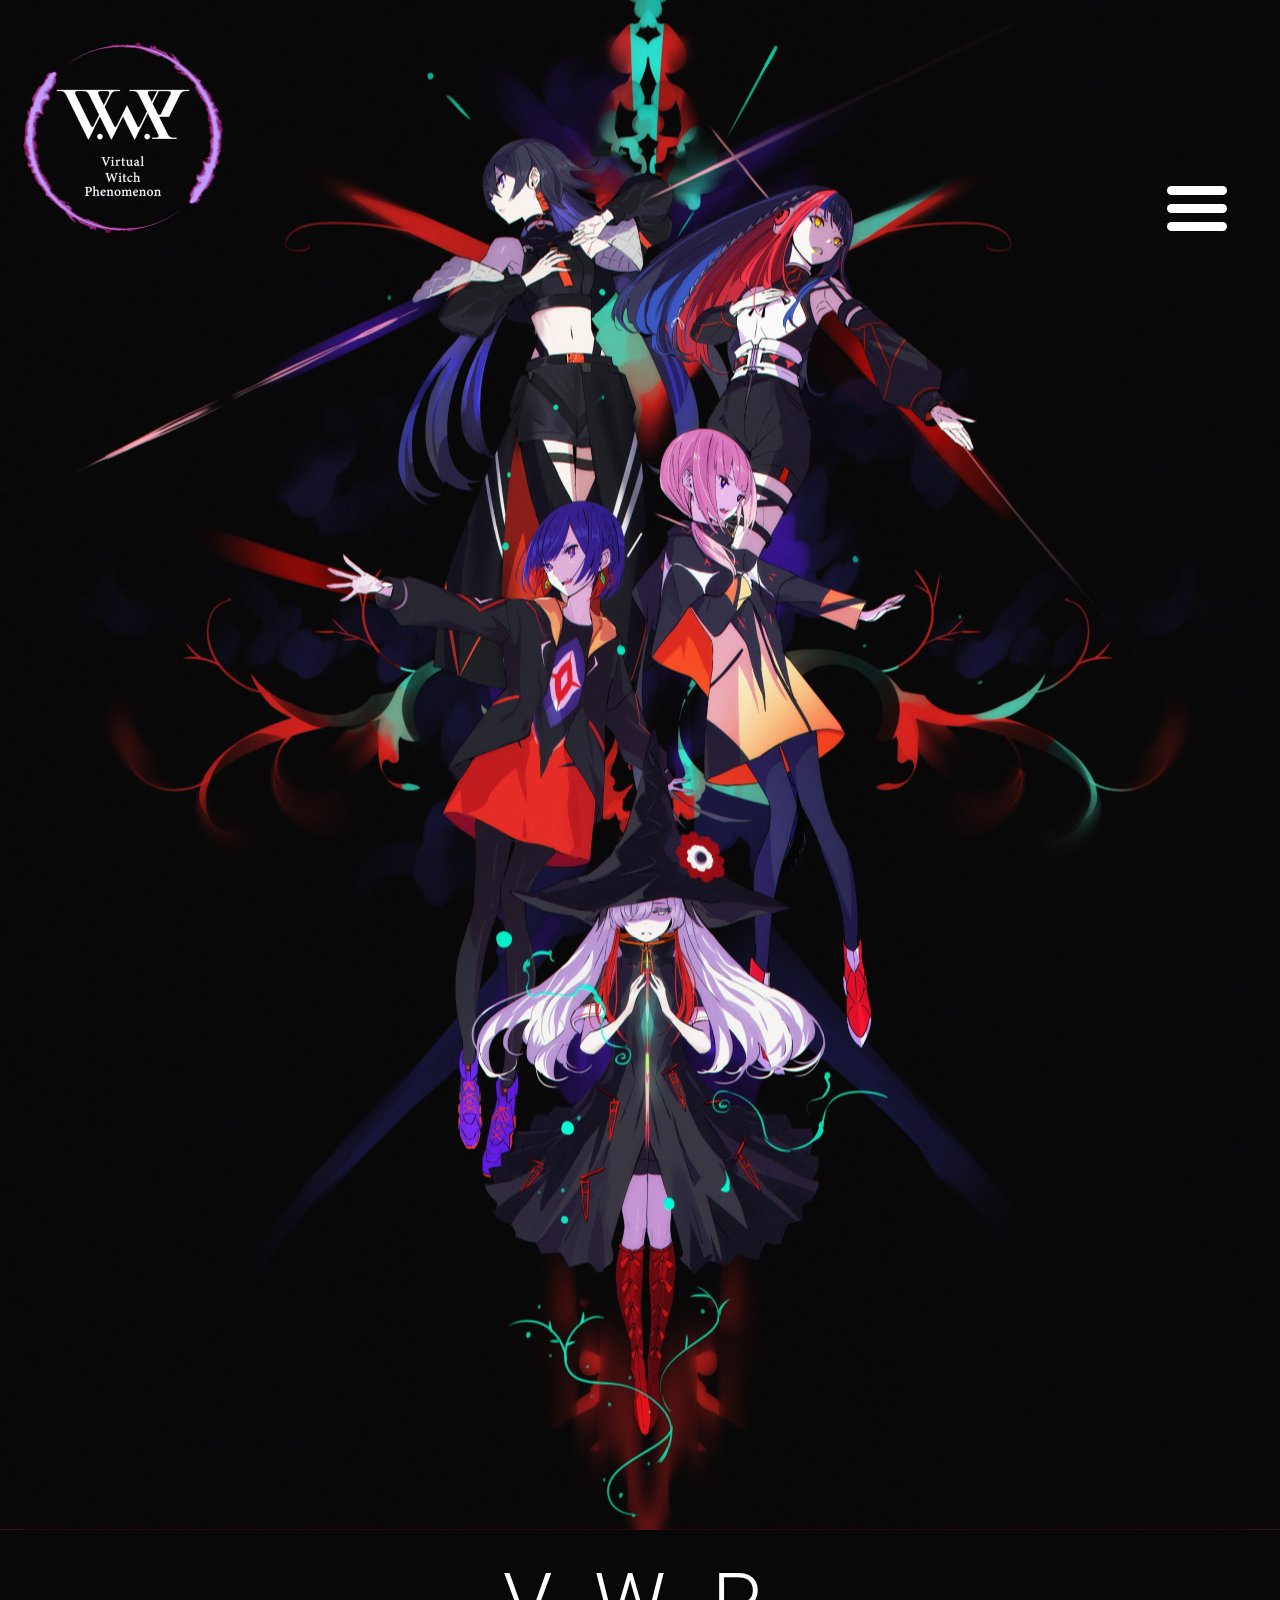
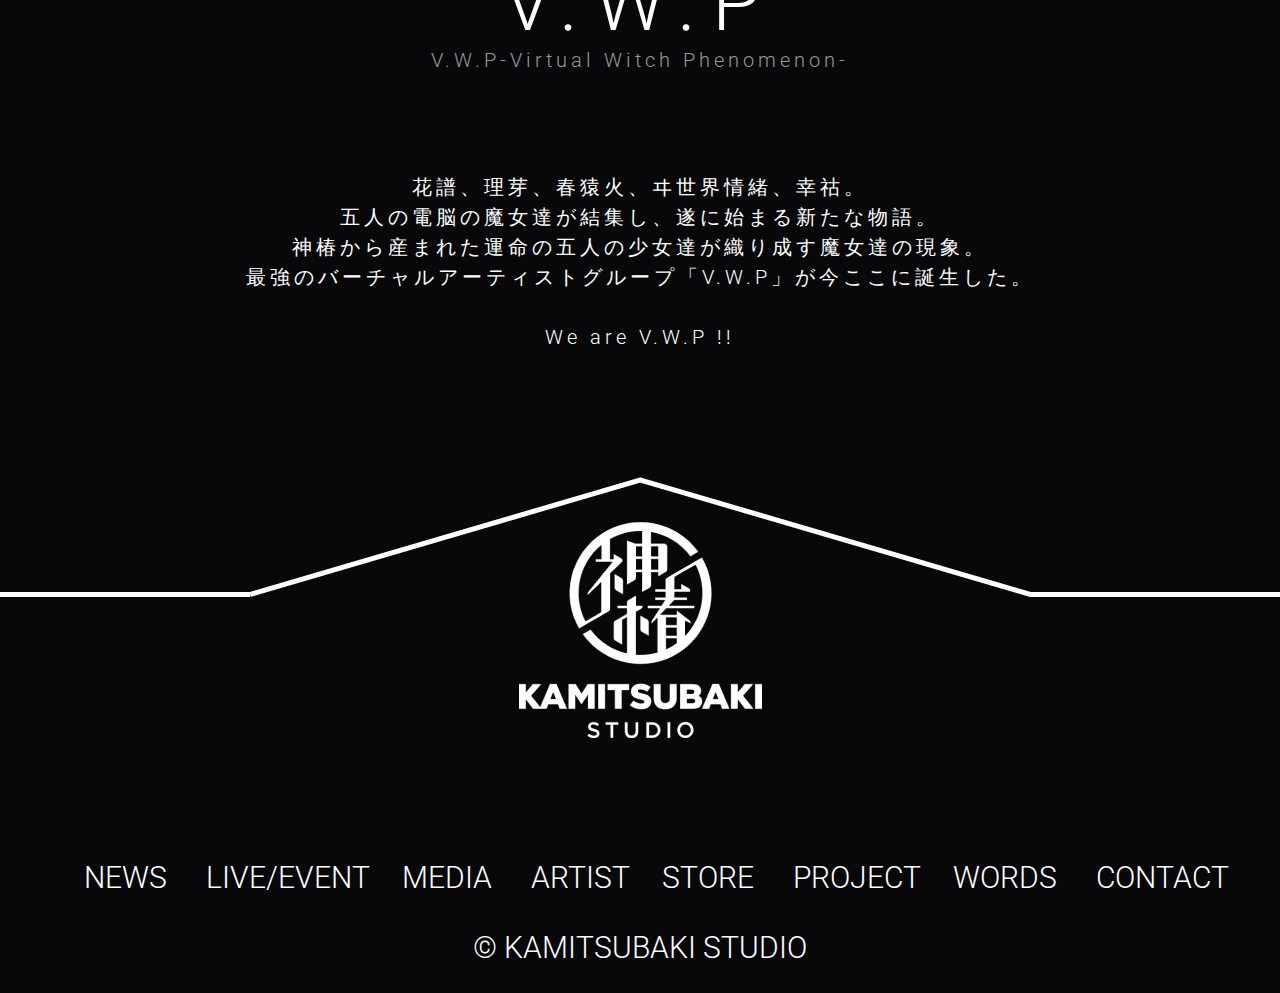
==== index.html @ 1615b2d8 "Add files via upload" ====
<!DOCTYPE html>
<html> 

    <head> 
        <meta charset="utf-8"> 
        <title>v.w.p.</title>
        <meta name="viewport" content="width=device-width, initial-scale=1">
        <link rel="stylesheet" href="https://necolas.github.io/normalize.css/">
        <!--<link rel="stylesheet" href="css\bootstrap.min.css">
        <script src="js\bootstrap.bundle.min.js"></script>-->
        <link rel="stylesheet" href="css/style.css">
        <script src="js/jquery.js"></script>
        <script src="js\script.js"></script>   
        <link rel="preconnect" href="https://fonts.googleapis.com">
        <link rel="preconnect" href="https://fonts.gstatic.com" crossorigin>
        <link href="https://fonts.googleapis.com/css2?family=Lato:wght@900&family=Montserrat:wght@400;500;600;700;800;900&family=Roboto:ital,wght@0,100;0,300;0,400;0,500;0,700;0,900;1,100;1,300;1,400;1,500;1,700;1,900&display=swap" rel="stylesheet">
    </head>
        <body class="content">
            <div class="main">
                <div class="top-nav">
                    <a class="toplogo"><img src="images\logo img.png" class="toplogoimg"></a>
                    <div class="nav-list-item burger">
                        <div id="nav-icon4">
                            <span></span>
                            <span></span>
                            <span></span>
                        </div>
                        <ul class="nav-sublist" >
                            <li class="nav-list-item">
                                <a href="artist.html" class="nav-list-item-link">ABOUT</a>
                            </li>
                            <li class="nav-list-item">
                                <a href="index.html" class="nav-list-item-link">NEWS</a>
                            </li>
                            <li class="nav-list-item">
                                <a href="#" class="nav-list-item-link">VIRTUAL ARTISTS</a>
                            </li>
                            <li class="nav-list-item">
                                <a href="music.html" class="nav-list-item-link">DISCOGRAPHY</a>
                            </li>
                            <li class="nav-list-item">
                                <a href="#" class="nav-list-item-link">CONTACT</a>
                            </li>
                        </ul>
                    </div>
                </div>
            </div>
        <h1 class="maintitle">V.W.P</h1>
        <div class="subtitle-div">
        <h2 class="subtitle subtitle1">V.W.P</h2>
        <h2 class="subtitle subtitle2">-Virtual Witch Phenomenon-</h2>
        </div>
        <p class="vwpintroduce">
            花譜、理芽、春猿火、ヰ世界情緒、幸祜。<br>
            五人の電脳の魔女達が結集し、遂に始まる新たな物語。<br>
            神椿から産まれた運命の五人の少女達が織り成す魔女達の現象。<br>
            最強のバーチャルアーティストグループ「V.W.P」が今ここに誕生した。<br>
            <br>
            We are V.W.P !!
        </p>
        <footer  class="footer">
            <a class="footerlogo"><img src="images\image 7.png"></a>
            <div class="footer-list-item">
                <div class="footer-list">
                    <a href="#" class="footer-list-item-link">NEWS</a>
                    <a href="#" class="footer-list-item-link">LIVE/EVENT</a>
                </div>
                <div class="footer-list">
                    <a href="#" class="footer-list-item-link">MEDIA</a>
                    <a href="#" class="footer-list-item-link">ARTIST</a>
                </div>
                <div class="footer-list">
                    <a href="#" class="footer-list-item-link">STORE</a>
                    <a href="#" class="footer-list-item-link">PROJECT</a>
                </div>
                <div class="footer-list">
                    <a href="#" class="footer-list-item-link">WORDS</a>
                    <a href="#" class="footer-list-item-link">CONTACT</a>
                </div>
            </div>
            <p class="footerp">
                © KAMITSUBAKI STUDIO
            </p>
        </footer>
        <audio loop>
            <source src="audio/01. 輪廻.flac" >
        </audio>
        
    </body>
</html>
---- css/style.css ----
html{
    box-sizing: border-box;
    
    padding: 0;
}
*,*:after,*:before {
    box-sizing:inherit;
}
a {
    text-decoration:none;
    color: white;
}
body{
    margin: 0 auto;
    background-color: #08080A;
}
.artistbody{
    max-width: 1280px;
    margin: 0 auto;
    background-color: #CAB0B0;;
    color: white;
}

.top-nav{
    display: flex;
}
.toplogo{
    margin: 42px auto auto 23px;
}
.nav-sublist{

    position: absolute;
    display: none;
}
.nav-sublist-click{
    height: 100vh;
    width: 1280px;
    background-color: black;
    display: block;
    display: flex;
    flex-direction: column;
    padding: 0;
    position: relative;
    margin: 0px auto;
    z-index:9999;
}
.nav-list-item{
    margin-top: 15px;
    font-size: 48px;
    list-style: none;
    color: white;    

}
.nav-list-item-link{
    display: block;
    color: white;
    text-decoration: none;
    padding: 0;
    width: auto;
    text-align:right;
}
.burger{   
    position: fixed;
    margin: 68px 0  0 0;
    display: flex;
    flex-direction: column;
    align-items: flex-end;
    right: 53px;
    top: 68px;

}
.burgerlogo{
    display: flex;
    height: 69px;
    width: 69px;
    flex-direction: column;
    align-items: center;
    border:3px solid white;
}
.bar1{
    margin-top: 16px;
    height: 3px;
    width: 45px;
    background-color: white;
}
.bar2{
    margin-top: 11px;
    height: 3px;
    width: 45px;
    background-color: white;
}
.bar3{
    margin-top: 11px;
    height: 3px;
    width: 45px;
    background-color: white;
}
.main{
    
    padding: 0;
    margin: 0;
    height: 1530px;
    background-color: #08080A;
    background-image: url("../images/main1 原檔.png");
    background-position: center ;
    background-repeat: no-repeat;
}
.content{
    position: relative;
    padding: 0 ;
    background-color: #08080A;
}
.maintitle{
    font-family: Roboto;
    font-style: normal;
    font-weight: 300;
    font-size: 80px;
    line-height: 94px;
    text-align: center;
    letter-spacing: 0.2em;
    color: #FFFFFF;
    margin: 26px auto 0 auto;
}
.subtitle{
    font-family: Roboto;
    font-style: normal;
    font-weight: 300;
    font-size: 20px;
    line-height: 20px;
    text-align: center;
    letter-spacing: 0.2em;
    margin: 11px auto 0 auto;
    color: #989898;
}
.vwpintroduce{
    font-family: Roboto;
    font-style: normal;
    font-weight: 300;
    font-size: 20px;
    line-height: 30px;
    text-align: center;
    letter-spacing: 0.2em;
    margin: 102px auto 0 auto;
    color: #FFFFFF;
}
.footer{
    align-items: center;
    display: flex;
    padding: 0;
    margin:120px auto 0 auto ;
    height: 521px;
    background-image: url("../images/main_L.png");
    background-position: center bottom;
    background-repeat: no-repeat;
    flex-direction: column;
}
.footer-list-item{
    display: flex;
    list-style: none;
    font-family: Roboto;
    font-style: normal;
    font-weight: 300;
    font-size: 30px;
    line-height: 35px;
    margin-top: 118px;
    color: #FFFFFF;
    flex-direction: row;
}
.footer-list-item-link{
    margin-left: 2rem;}

.footerlogo{
    margin: 50px auto 0;
}
.footerp{
    font-family: Roboto;
    font-style: normal;
    font-weight: 300;
    font-size: 30px;
    line-height: 35px;
    text-align: center;
    margin-top: 35px;
    color: #FFFFFF;
}
.subtitle1{
    margin: 0 0 0 auto ;
}
.subtitle2{
    margin: 0  auto 0 0  ;
}
.subtitle-div{
    display: flex;
    flex-direction: row;
}

.header {
    width: 69px;
  
    position: fixed;
    top: 0;
    left: 0;
  }
  
 
.header {
    width: 69px;
    
    position: fixed;
    top: 0;
    left: 0;
  }
  
  .header-content {
    width: 69px;
    height: 50px;
    background-color: #1d1f20;
    overflow: hidden;
  }
.header-title{
    max-width: 1280px;
    align-self: center;
    display: flex;
    flex-direction: column;
    justify-self: center;
    margin-left: auto;
    margin-right: auto;
    position: absolute;
    top: 74px;  
    
}
.header-title-h1{
    margin-bottom: 0;
    font-family: Roboto;
    font-style: normal;
    font-weight: bold;
    font-size: 80px;
    line-height: 94px;
    color: #000000;
    margin-top: 46px;
    text-shadow: 0px 4px 4px rgba(0, 0, 0, 0.25);
}
.artistheader{
    display: flex;
    flex-direction: column;
 
    width: 1280px;
    margin-left: auto;
    margin-right: auto;
}
.artistheader-burger{
    margin-left: 65px;
}
.header-title-line{
    background-color: black;
    margin-top: 3px;
    width: 615px;
    height: 0px;
    border: 5px solid #000000;
}
.header-selection-div{
    margin-left: 65px;
    margin-right: auto;
    margin-top: 296px;
    display: flex;
    flex-direction: row;
}
.header-selection{
    width: 193px;
    height: 70px;
    background: #010101;
    box-sizing: border-box;
}
.header-selection-a {
    font-family: Roboto;
    font-style: normal;
    font-weight: bold;
    font-size: 45px;
    line-height: 53px;
    text-align: center;
    display: flex;
    color: #FFFFFF;
    align-items: center;
    
    justify-content: center;
    margin-top: 7px;
}
.header-selection-kaf{
    margin-right: 36px;
}
.header-selection-rim{
    margin-right: 36px;
    margin-left: 0;
}
.header-selection-koko{
    margin-right: 36px;
    margin-left: 0;
}
.header-selection-harusaruhi{
    margin-right: 36px;
    margin-left: 0;
}
.header-selection-div-3{
    display: flex;
    flex-direction: row;
}
.header-selection-div-2{
    display: flex;
    flex-direction: row;
}
.header-selection-isekaijoucho{
    width: 243px;
    height: 70px;
}
.artistcontent{
    margin: 0 auto;
    margin-top: 146px;
    margin-bottom: 0;
    align-items: center;
    max-width: 1280px;
    font-family: Roboto;
    font-style: normal;
    font-weight: bold;
    font-size: 15px;
    line-height: 20px;
    text-align: center;
    letter-spacing: 0.2em;
    color: #000000;
    max-width: 1142px;
    }
.artistname-1{
    margin-right: auto;
    margin-left: auto;
    margin-top: 162px;
    margin-bottom: 0;
    font-family: Roboto;
    font-style: normal;
    font-weight: bold;
    font-size: 40px;
    text-align: center;
    letter-spacing: 0.2em;
    color: #FFFFFF;
    width: 400px;
    height: 55px;
    background: #C4C4C4;
}
.artistname-1-h2{
    width: 350px;
    height: 20px;   
    margin-left: 25px;
    font-family: Roboto;
    font-style: normal;
    font-weight: bold;
    font-size: 40px;
    text-align: center;
    letter-spacing: 0.2em;
}
.artistname{
    margin-top: 44px;
    margin-bottom: 0;
    font-family: Roboto;
    font-style: normal;
    font-weight: bold;
    font-size: 80px;
    line-height: 94px;
    /* identical to box height */

    text-align: center;
    letter-spacing: 0.2em;

    color: #000000;
}
.artistname-en{
    margin-top: 0px;
    margin-bottom: 0;
    font-family: Roboto;
    font-style: normal;
    font-weight: bold;
    font-size: 40px;
    line-height: 20px;
    /* identical to box height, or 50% */

    text-align: center;
    letter-spacing: 0.2em;

    color: #989898;
}
.artistvision{
    margin-right: auto;
    margin-left: auto;
    margin-top: 162px;
    margin-bottom: 0;
    width: 1280px;
    height: 600px;
    background-image: url("../images/ARTIST kaf IMG.png");
}
.artiscontainer{
    margin: 0 auto;
}
.icon{
    margin: 0 auto;
    display: flex;
    flex-direction: row;
    justify-content: space-between;
    max-width: 544px;
    margin-top: 268px;
}
.yticon{
    width: 70px;
    height: 70px;
}
.yticon:hover{
    color: white;
    background-color: red;
    border-radius:10%;
}
.twittericon{
    width: 70px;
    height: 70px;
}
.twittericon:hover{
    color: white;
    background-color: skyblue;
    border-radius:10%;
}
.igicon{
    width: 70px;
    height: 70px;
}
.igicon:hover{
    color: white;
    background-color: palevioletred;
    border-radius:10%;
}
.music-img-a-div{
    margin: 0 auto;
    display: flex;
    flex-direction: row;
    flex-wrap: nowrap;
    margin: 0 auto;
    display: flex;
    flex-direction: row;
    justify-content: center;
    margin-top: 281px;
    max-width: 1280px;

}
.artist-bot{
    margin: 0 auto;
}
.music-img-a{
    margin: 0;
    width: 180px;
    height: 180px;
}
.music-img{
    margin: 0;
    width: 180px;
    height: 180px;
    transform: scale(1);
    transition: transform 1s ease 0s;
    z-index: 0;
}
.music-img:hover {
    transform: scale(1.2);
}
.musiccontainer{
    width: 1064px;
    margin: 223px auto 0;
}
.musiccontainer-div1{
    
    display: flex;
    flex-direction: row;
    justify-content: space-between;
    
}
.musiccontainer-div2{
    display: flex;
    flex-direction: row;
    justify-content: space-between;

    margin-top: 66px;
}
.musiccontainer-div3{
    display: flex;
    flex-direction: row;
    justify-content: space-between;

    margin-top: 181px;
}
.musiccontainer-div-img{
    width: 500px;
    height: 500px;
}
.musiccontainer-div1-h3{
    margin-top: 21px;
    font-family: Roboto;
    font-style: normal;
    font-weight: bold;
    font-size: 25px;
    line-height: 29px;
    width: 500px;
    color: #000000;
}
.musiccontainer-div1-p{
    margin-top: 21px;
    font-family: Roboto;
    font-style: normal;
    font-weight: 300;
    font-size: 20px;
    line-height: 116.69%;
    color: #000000;
    width: 500px;
}
.musiccontainer-div-right{
    width: 500px;
}
.musiccontainer-div-light{
    width: 500px;
}
.kaf-img{
    position: absolute;
    width: 160px;

    left: 69px;
    top: 2500px;
    z-index: -1;
}
.kaf-img-div{
    margin: 0;
    padding: 0;
}

.header-selection{
    transition:  0.5s ease-in;
}


.header-selection{
    position: relative;
    z-index:0;
}
.header-selection:before{
    background-color: #FFFFFF;
    content:"";
    position:absolute;
    top:0;
    left:50%;
    right:50%;
    bottom:0;
    transition: 0.5s all ease;
    box-sizing: border-box;
    
}
.header-selection:hover:before{
    border: 2px solid #000000;
    transition: 0.5s all ease;
    left:0%;
    right:0%;
    z-index:-1;
}
.header-selection-a:hover{
    color: black;
}
.header-selection-active{
    background-color: #FFFFFF;
    box-sizing: border-box;
    color: black;
    border: 2px solid #000000;
}
.header-selection-a-active {
    color: black;
}

.toTop-arrow {
	width: 2.5rem;
	height: 2.5rem;
	padding: 0;
	margin: 0;
	border: 0;
	border-radius: 50%;
	opacity: 0.6;
	background: #000;
	cursor: pointer;
	position:fixed;
	right: 1rem;
	bottom: 1rem;
	display: none;
    writing-mode: vertical-rl;
    color: white;

}
.toTop-arrow::before, .toTop-arrow::after {
	width: 18px;
	height: 5px;
	border-radius: 3px;
	background: rgb(255, 254, 252);
	position: absolute;
	content: "";
    writing-mode: vertical-rl;
}
.toTop-arrow::before {
	transform: rotate(-45deg) translate(0, -50%);
	left: 0.5rem;
}
.toTop-arrow::after {
	transform: rotate(45deg) translate(0, -50%);
	right: 0.5rem;
}
.toTop-arrow:focus {outline: none;}


#nav-icon4 {
    width: 60px;
    height: 45px;
    position: relative;
    margin: 50px 0;
    -webkit-transform: rotate(0deg);
    -moz-transform: rotate(0deg);
    -o-transform: rotate(0deg);
    transform: rotate(0deg);
    -webkit-transition: .5s ease-in-out;
    -moz-transition: .5s ease-in-out;
    -o-transition: .5s ease-in-out;
    transition: .5s ease-in-out;
    cursor: pointer;
  }
  
  #nav-icon1 span, #nav-icon3 span, #nav-icon4 span {
    display: block;
    position: absolute;
    height: 9px;
    width: 100%;
    background: #ffffff;
    border-radius: 9px;
    opacity: 1;
    left: 0;
    -webkit-transform: rotate(0deg);
    -moz-transform: rotate(0deg);
    -o-transform: rotate(0deg);
    transform: rotate(0deg);
    -webkit-transition: .25s ease-in-out;
    -moz-transition: .25s ease-in-out;
    -o-transition: .25s ease-in-out;
    transition: .25s ease-in-out;
  }
  #nav-icon4 span:nth-child(1) {
    top: 0px;
    -webkit-transform-origin: left center;
    -moz-transform-origin: left center;
    -o-transform-origin: left center;
    transform-origin: left center;
  }
  
  #nav-icon4 span:nth-child(2) {
    top: 18px;
    -webkit-transform-origin: left center;
    -moz-transform-origin: left center;
    -o-transform-origin: left center;
    transform-origin: left center;
  }
  
  #nav-icon4 span:nth-child(3) {
    top: 36px;
    -webkit-transform-origin: left center;
    -moz-transform-origin: left center;
    -o-transform-origin: left center;
    transform-origin: left center;
  }
  
  #nav-icon4.open span:nth-child(1) {
    -webkit-transform: rotate(45deg);
    -moz-transform: rotate(45deg);
    -o-transform: rotate(45deg);
    transform: rotate(45deg);
    top: -3px;
    left: 8px;
  }
  
  #nav-icon4.open span:nth-child(2) {
    width: 0%;
    opacity: 0;
  }
  
  #nav-icon4.open span:nth-child(3) {
    -webkit-transform: rotate(-45deg);
    -moz-transform: rotate(-45deg);
    -o-transform: rotate(-45deg);
    transform: rotate(-45deg);
    top: 39px;
    left: 8px;
  }

@media (max-width:768px){
    .main{
        height: 1341px;
        background-color: #08080A;
        background-image: url("../images/main1 原檔 768.png");
        background-position: center ;
        background-repeat: no-repeat;
    }
    .burger{   
        margin: 68px  0 auto 0;
    }
    .burger {
        right: 95px;
        top: 68px;
    }
    .footer{
        margin:37px auto 0 auto ;
        height: 611px;
        background-image: url("../images/main_M.png");
    }
    .footer-list-item{
        margin-top: 55px;
        display: flex;
        font-size: 20px;
        flex-direction: column;
    }
    .footerp{
        font-size: 20px;
    }
    .footer-list{
        margin: 0 auto;
    }
    .subtitle-div{
        flex-direction: column;
    }
    .subtitle1{
        margin: 0  auto;
    }
    .subtitle2{
        margin: 0  auto;
    }
    .artistheader{
        max-width: 768px;
    }
    .artistheader-burger{
        margin-left: 65px;
    }
    .header-selection-kaf{
        margin-right: 31px;
    }
    .header-title{
        width: 768px;
    
    }
    .header-selection-rim{
        margin-right: 31px;
        margin-left: 0;
    }
    .header-selection-koko{
        margin-left: 0;
    }
    .header-selection-harusaruhi{
        margin-right: 31px;
        margin-left: 0;
    }
    .header-title-h1{
        font-size: 60px;
        margin-top: 46px;
    }
    .header-title-line{
        width: 615px;
    }
    .header-selection-div{
        
        flex-direction: column;
    }
    .header-selection-div-2{
        margin-top: 45px;
    }
    .artistvision{
        margin-top: 86px;
        width: 768px;
        height: 307px;
        background-image: url("../images/ARTIST\ kaf\ IMG\ 768.png");
    }
    .artistname-1{
        margin-top: 56px;
    }
    .artistcontent{
        margin-top: 57px;
        max-width: 708px;
        }
    .icon{
        max-width: 544px;
    }
    .music-img-a-3{
        display: none;
    }
    .musiccontainer-div1{
        margin: 0 auto;
        width: 500px;
        justify-content: center;
        flex-direction: column;  
        margin-top: 0;  
    }
    .musiccontainer-div2{
        margin: 0 auto;
        width: 500px;
        justify-content: center;
        flex-direction: column;
        margin-top: 0;  
    }
    .musiccontainer-div3{
        margin: 0 auto;
        width: 500px;
        justify-content: center;
        flex-direction: column;
        margin-top: 0;  
    }
    .musiccontainer{
        width: 500px;
        margin: 66px auto 0;
    }
    .kaf-img{
        position: absolute;
        width: 207px;
        height: 480px;
        left: 69px;
        top: 2400px;
        z-index: -1;
    }
    #nav-icon4 {
        margin: 20px 0;
      }
}
@media (max-width:320px){
    .toplogo{
        margin: 24px auto auto 11px;
        
    }
    .main{
        height: 924px;
        background-color: #08080A;
        background-image: url("../images/main1 原檔 320.png");
        background-position: center ;
        background-repeat: no-repeat;
    }
  
    .burgerlogo{
        height: 47px;
       width: 47px;
   }
 
   .toplogoimg{
    width: 100px;
    height: 96px;
   }
    .footer{
        margin:37px auto 0 auto ;
        height: 500px;
        background-image: url("../images/main_M.png");
        background-position: top ;
    }
    .footer-list-item{
        margin-top: 55px;
        display: flex;
        font-size: 12px;
        flex-direction: column;
    }
    .footerp{
        margin-top: 0;
        font-size: 12px;
    }
    .footer-list{
        margin: 0 auto;
    }
    .subtitle-div{
        flex-direction: column;
        font-size: 18px;
    }
    .subtitle1{
        margin: 0  auto;
    }
    .subtitle2{
        margin: 0  auto;
    }
    .vwpintroduce{
        font-size: 18px;
    }
    .bar1{
        margin-top: 11px;
        height: 2px;
        width: 31px;
        background-color: white;
    }
    .bar2{
        margin-top: 7px;
        height: 2px;
        width: 31px;
        background-color: white;
    }
    .bar3{
        margin-top: 7px;
        height: 2px;
        width: 31px;
        background-color: white;
    }
    .nav-list-item{
        margin-top: 15px;
        font-size: 32px;
        list-style: none;
        color: white;    
    
    }
    .burger{   
        margin-top: 38px;
        margin-right: 0;
        margin-bottom: 0;
    }
    .burgerlogo{   
        margin-bottom: 0;
    }
    .artistvision{
        margin-top: 36px;
        width: 320px;
        height: 307px;
        background-image: url("../images/ARTIST kaf IMG 320.png");
    }
    .header-selection-div{
        margin-left: 11px;
        margin-right: auto;
        margin-top: 166px;
        display: flex;
        flex-direction: column;
    }
    .header-selection{
        width: 193px;
        height: 70px;
        background: #010101;
        border: 2px solid #000000;
        box-sizing: border-box;
    }
    .header-selection-a {
        display: flex;
        font-family: Roboto;
        font-style: normal;
        font-weight: bold;
        font-size: 30px;
        line-height: 35px;
        text-align: center; 
        color: #FFFFFF;      
        justify-content: center;
        margin-top: 7px;
    }
    .header-selection-kaf{
        width: 83px;
        height: 53px;
        margin-right: 23px;
    }
    .header-selection-rim{
        width: 83px;
        height: 53px;
        margin-right: 23px;
        margin-left: 0;
    }
    .header-selection-koko{
        width: 83px;
        height: 53px;
        margin-left: 0;
    }
    .header-selection-harusaruhi{
        width: 111px;
        height: 53px;
        margin-right: 8px;
        margin-left: 0;
    }
    .header-selection-div-3{
        display: flex;
        flex-direction: row;
    }
    .header-selection-div-2{
        display: flex;
        flex-direction: row;
        margin-top: 8px;
    }
    .header-selection-isekaijoucho{
        width: 177px;
        height: 53px;
    }
    .artistheader{
        max-width: 320px;
    }
    .artistheader-burger{
        margin-left: 11px;
    }
    .header-title{
        width: 320px;
        top: 62px;
    }
    .header-title-h1{
        font-family: Roboto;
        font-style: normal;
        font-weight: bold;
        font-size: 30px;
        line-height: 35px;
    }
    .header-title-line{
        width: 232px;
    }
    .artistname-1{
        padding: 0 auto;
        font-size: 20px;
        text-align: center;
        letter-spacing: 0.2em;
        color: #FFFFFF;
        width: 225px;
        height: 38px;
        margin-top: 22px;
    }
    .artistname-1-h2{
        width: 225px;
        height: 20px;   
        text-align: center;
        letter-spacing: 0.2em;
        font-size: 20px;
        margin: 0;

    }
    .artistname{
        margin-top: 34px;
        margin-bottom: 0;
        font-size: 40px;
        line-height: 47px;
        letter-spacing: 0.2em;
    }
    .artistname-en{
        margin-top: 24px;
        font-size: 20px;
    }
    .artistcontent{
        margin-top: 39px;
        margin-bottom: 0;
        max-width: 300px;
        }
    .yticon{
        width: 35px;
        height: 35px;
    }
    .yticon-img{
        width: 35px;
        height: 35px;
    }
  
    .twittericon{
        width: 35px;
        height: 35px;
    }
    .twittericon-img{
        width: 35px;
        height: 35px;
    }
    .igicon{
        width: 35px;
        height: 35px;
    }    
    .igicon-img{
        width: 35px;
        height: 35px;
    }
    .icon{
        max-width: 175px;
        margin-top: 100px;
    }
    .burger {
        right: 36px;
        top: 68px;
    }
    .music-img-a{
        margin: 0;
        width: 90px;
        height: 90px;
    }
    .music-img{
        margin: 0;
        width: 90px;
        height: 90px;
    }
    .musiccontainer{
        width: 300px;
        margin: 140px auto 0;
    }
    .musiccontainer-div1{
        width: 300px;
    }
    .musiccontainer-div2{
        width: 300px;
    }
    .musiccontainer-div3{
        width: 300px;
    }
    .musiccontainer-div-img{
        width: 300px;
        height: 300px;
    }
    .musiccontainer-div1-p{
        display: none;
    }
    .musiccontainer-div-left{
        width: 300px;
    }
    .musiccontainer-div-right{
        width: 300px;
    }
    .musiccontainer-div1-h3{
        width: 300px;
    }
    .kaf-img{
        display: none;
    }
    #nav-icon4 {
        margin: 0 0;
      }
}
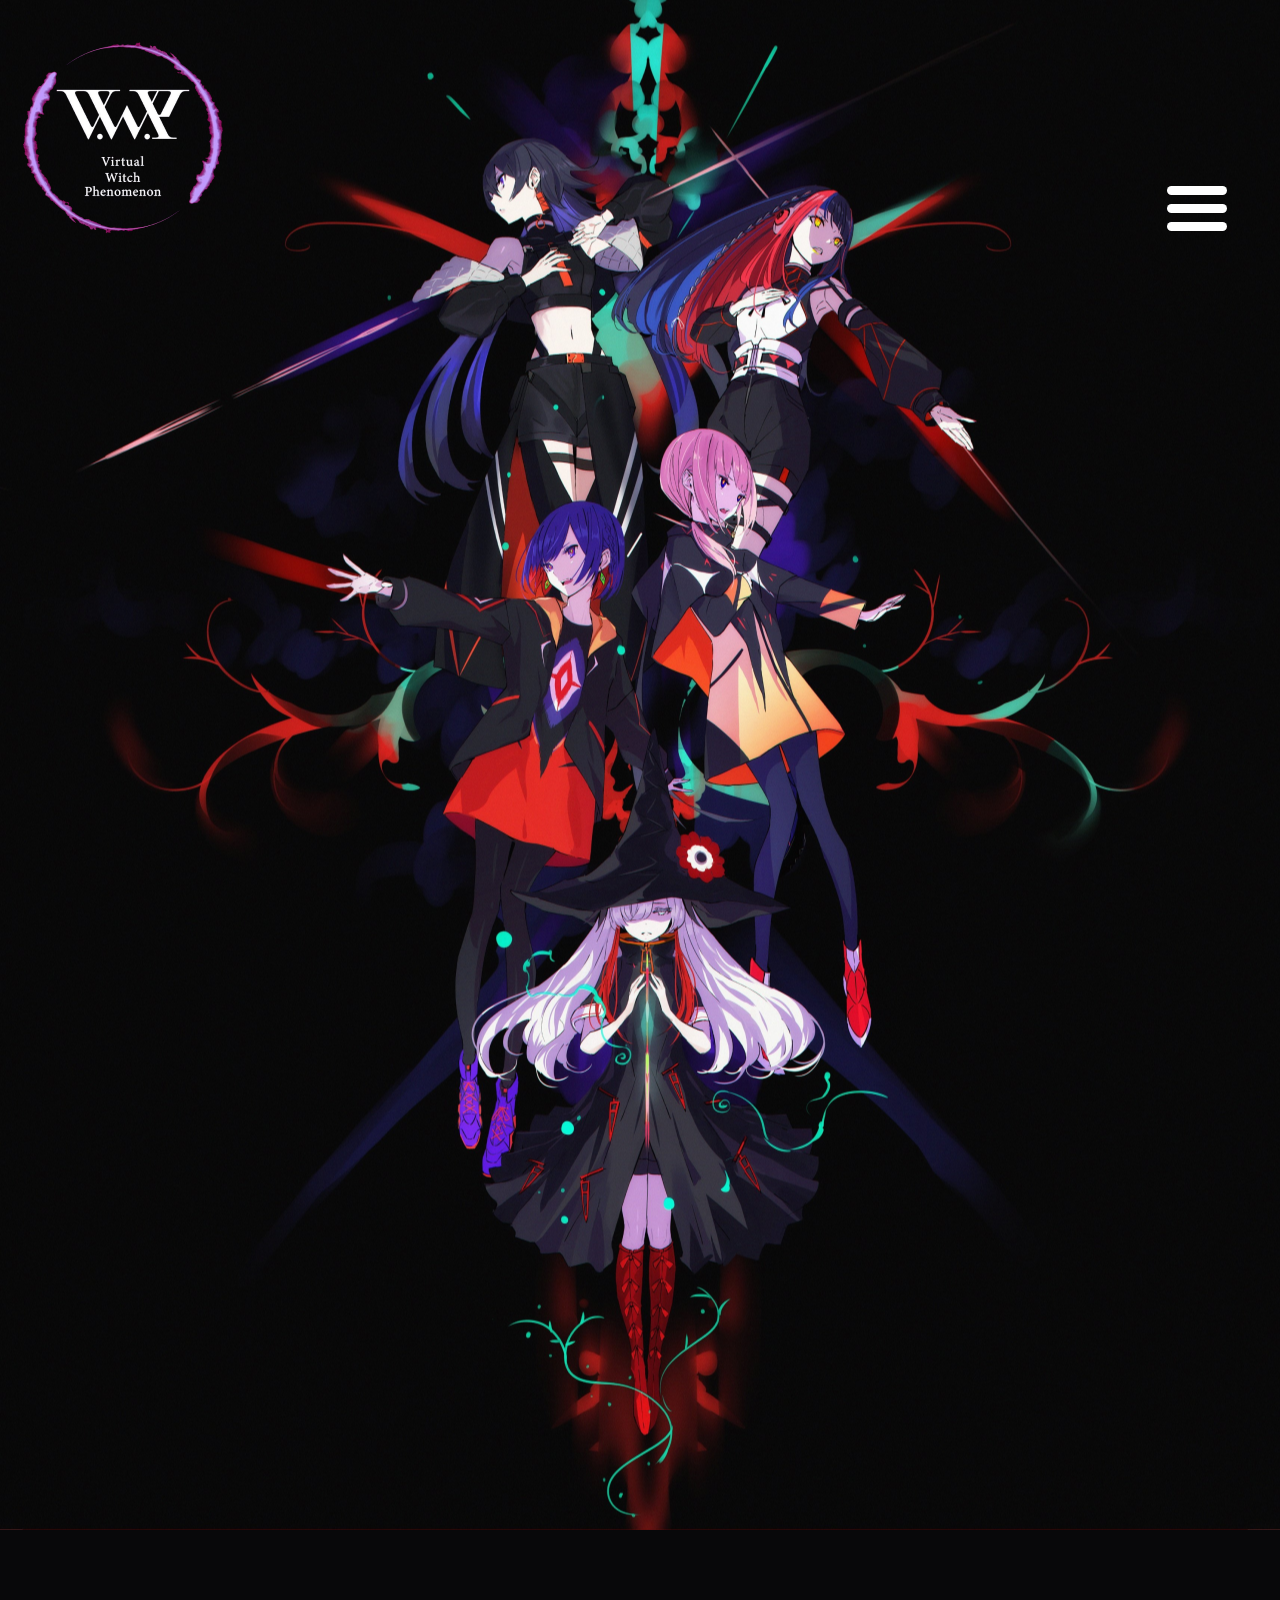
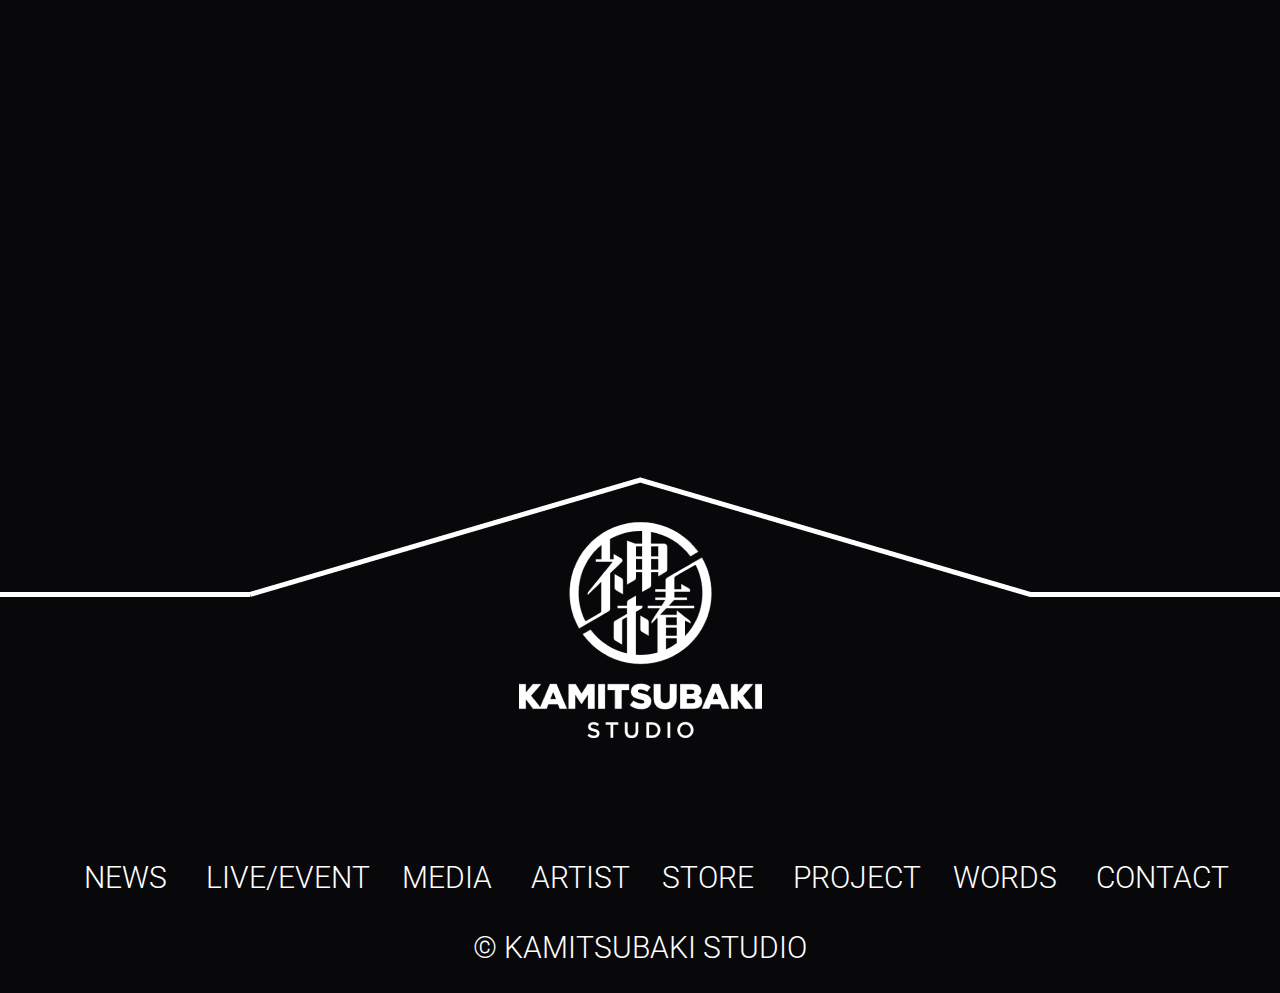
==== commit 21b25f6f: "Update index.html" ====
--- a/index.html
+++ b/index.html
@@ -10,47 +10,49 @@
         <script src="js\bootstrap.bundle.min.js"></script>-->
         <link rel="stylesheet" href="css/style.css">
         <script src="js/jquery.js"></script>
-        <script src="js\script.js"></script>   
+        <script src="js/script.js"></script>   
         <link rel="preconnect" href="https://fonts.googleapis.com">
         <link rel="preconnect" href="https://fonts.gstatic.com" crossorigin>
         <link href="https://fonts.googleapis.com/css2?family=Lato:wght@900&family=Montserrat:wght@400;500;600;700;800;900&family=Roboto:ital,wght@0,100;0,300;0,400;0,500;0,700;0,900;1,100;1,300;1,400;1,500;1,700;1,900&display=swap" rel="stylesheet">
+        <link rel="stylesheet" href="https://unpkg.com/aos@next/dist/aos.css" />
+        <script src="https://unpkg.com/aos@next/dist/aos.js"></script>
     </head>
         <body class="content">
             <div class="main">
                 <div class="top-nav">
                     <a class="toplogo"><img src="images\logo img.png" class="toplogoimg"></a>
-                    <div class="nav-list-item burger">
-                        <div id="nav-icon4">
-                            <span></span>
-                            <span></span>
-                            <span></span>
-                        </div>
-                        <ul class="nav-sublist" >
-                            <li class="nav-list-item">
-                                <a href="artist.html" class="nav-list-item-link">ABOUT</a>
-                            </li>
-                            <li class="nav-list-item">
-                                <a href="index.html" class="nav-list-item-link">NEWS</a>
-                            </li>
-                            <li class="nav-list-item">
-                                <a href="#" class="nav-list-item-link">VIRTUAL ARTISTS</a>
-                            </li>
-                            <li class="nav-list-item">
-                                <a href="music.html" class="nav-list-item-link">DISCOGRAPHY</a>
-                            </li>
-                            <li class="nav-list-item">
-                                <a href="#" class="nav-list-item-link">CONTACT</a>
-                            </li>
-                        </ul>
-                    </div>
+                    
                 </div>
             </div>
-        <h1 class="maintitle">V.W.P</h1>
-        <div class="subtitle-div">
-        <h2 class="subtitle subtitle1">V.W.P</h2>
-        <h2 class="subtitle subtitle2">-Virtual Witch Phenomenon-</h2>
+            <div class="nav-list-item burger">
+                <div id="nav-icon4">
+                    <span></span>
+                    <span></span>
+                    <span></span>
+                </div>
+                <ul class="nav-sublist" >
+                    <li class="nav-list-item">
+                        <a href="index.html" class="nav-list-item-link">ABOUT</a>
+                    </li>
+                    <li class="nav-list-item">
+                        <a href="#" class="nav-list-item-link">NEWS</a>
+                    </li>
+                    <li class="nav-list-item">
+                        <a href="artist.html" class="nav-list-item-link">VIRTUAL ARTISTS</a>
+                    </li>
+                    <li class="nav-list-item">
+                        <a href="music.html" class="nav-list-item-link">DISCOGRAPHY</a>
+                    </li>
+                    <li class="nav-list-item">
+                        <a href="#" class="nav-list-item-link">CONTACT</a>
+                </ul>
+            </div>    
+        <h1 class="maintitle" data-aos="fade-up">V.W.P</h1>
+        <div class="subtitle-div" data-aos="fade-up">
+        <h2 class="subtitle subtitle1" data-aos="fade-up">V.W.P</h2>
+        <h2 class="subtitle subtitle2" data-aos="fade-up">-Virtual Witch Phenomenon-</h2>
         </div>
-        <p class="vwpintroduce">
+        <p class="vwpintroduce" data-aos="fade-up">
             花譜、理芽、春猿火、ヰ世界情緒、幸祜。<br>
             五人の電脳の魔女達が結集し、遂に始まる新たな物語。<br>
             神椿から産まれた運命の五人の少女達が織り成す魔女達の現象。<br>
@@ -62,20 +64,20 @@
             <a class="footerlogo"><img src="images\image 7.png"></a>
             <div class="footer-list-item">
                 <div class="footer-list">
-                    <a href="#" class="footer-list-item-link">NEWS</a>
-                    <a href="#" class="footer-list-item-link">LIVE/EVENT</a>
+                    <a class="footer-list-item-link">NEWS</a>
+                    <a  class="footer-list-item-link">LIVE/EVENT</a>
                 </div>
                 <div class="footer-list">
-                    <a href="#" class="footer-list-item-link">MEDIA</a>
-                    <a href="#" class="footer-list-item-link">ARTIST</a>
+                    <a  class="footer-list-item-link">MEDIA</a>
+                    <a  class="footer-list-item-link">ARTIST</a>
                 </div>
                 <div class="footer-list">
-                    <a href="#" class="footer-list-item-link">STORE</a>
-                    <a href="#" class="footer-list-item-link">PROJECT</a>
+                    <a  class="footer-list-item-link">STORE</a>
+                    <a  class="footer-list-item-link">PROJECT</a>
                 </div>
                 <div class="footer-list">
-                    <a href="#" class="footer-list-item-link">WORDS</a>
-                    <a href="#" class="footer-list-item-link">CONTACT</a>
+                    <a  class="footer-list-item-link">WORDS</a>
+                    <a  class="footer-list-item-link">CONTACT</a>
                 </div>
             </div>
             <p class="footerp">
@@ -85,6 +87,10 @@
         <audio loop>
             <source src="audio/01. 輪廻.flac" >
         </audio>
-        
+        <script>
+            AOS.init({
+                duration: 1000,
+            });
+          </script>
     </body>
-</html>+</html>
--- a/css/style.css
+++ b/css/style.css
@@ -1,6 +1,6 @@
 html{
     box-sizing: border-box;
-    
+    font-family: Roboto;
     padding: 0;
 }
 *,*:after,*:before {
@@ -17,7 +17,7 @@
 .artistbody{
     max-width: 1280px;
     margin: 0 auto;
-    background-color: #CAB0B0;;
+    background-color: #CAB0B0;
     color: white;
 }
 
@@ -34,8 +34,8 @@
 }
 .nav-sublist-click{
     height: 100vh;
-    width: 1280px;
-    background-color: black;
+    width: 400px;
+    background-color: #08080A;
     display: block;
     display: flex;
     flex-direction: column;
@@ -144,6 +144,7 @@
     color: #FFFFFF;
 }
 .footer{
+    width: 100%;
     align-items: center;
     display: flex;
     padding: 0;
@@ -153,6 +154,7 @@
     background-position: center bottom;
     background-repeat: no-repeat;
     flex-direction: column;
+    background-color: #08080A
 }
 .footer-list-item{
     display: flex;
@@ -391,8 +393,22 @@
     margin-bottom: 0;
     width: 1280px;
     height: 600px;
-    background-image: url("../images/ARTIST kaf IMG.png");
-}
+}
+.artistvision-kaf{
+   background-image: url("../images/ARTIST kaf IMG.png");
+}
+.artistvision-rim{
+    background-image: url("../images/ARTIST rim IMG.png");
+ }
+ .artistvision-koko{
+    background-image: url("../images/ARTIST koko IMG.png");
+ }
+ .artistvision-harusaruhi{
+    background-image: url("../images/ARTIST harusaruhi IMG.png");
+ }
+ .artistvision-isekaijoucho{
+    background-image: url("../images/ARTIST isekaijoucho IMG.png");
+ }
 .artiscontainer{
     margin: 0 auto;
 }
@@ -404,32 +420,42 @@
     max-width: 544px;
     margin-top: 268px;
 }
+
 .yticon{
     width: 70px;
     height: 70px;
-}
+    transform: scale(1);
+    transition: transform 1s ease 0s;
+}
+
 .yticon:hover{
     color: white;
     background-color: red;
-    border-radius:10%;
-}
+    border-radius:50%;
+    transform: scale(0.8);
+}
+
 .twittericon{
     width: 70px;
     height: 70px;
+    transition: transform 1s ease 0s;
 }
 .twittericon:hover{
     color: white;
     background-color: skyblue;
-    border-radius:10%;
+    border-radius:50%;
+    transform: scale(0.8);
 }
 .igicon{
     width: 70px;
     height: 70px;
+    transition: transform 1s ease 0s;
 }
 .igicon:hover{
     color: white;
     background-color: palevioletred;
-    border-radius:10%;
+    border-radius:50%;
+    transform: scale(0.8);
 }
 .music-img-a-div{
     margin: 0 auto;
@@ -458,10 +484,13 @@
     height: 180px;
     transform: scale(1);
     transition: transform 1s ease 0s;
-    z-index: 0;
+    
 }
 .music-img:hover {
     transform: scale(1.2);
+}
+.musiccontainer-div-img:hover {
+    transform: scale(1.1);
 }
 .musiccontainer{
     width: 1064px;
@@ -491,6 +520,8 @@
 .musiccontainer-div-img{
     width: 500px;
     height: 500px;
+    transform: scale(1);
+    transition: transform 1s ease 0s;
 }
 .musiccontainer-div1-h3{
     margin-top: 21px;
@@ -521,9 +552,8 @@
 .kaf-img{
     position: absolute;
     width: 160px;
-
     left: 69px;
-    top: 2500px;
+    top: 2400px;
     z-index: -1;
 }
 .kaf-img-div{
@@ -690,7 +720,20 @@
     top: 39px;
     left: 8px;
   }
-
+  .footer{
+      background-color:#000000; ;
+  }
+
+
+  .artistvision-img{
+      width: auto;
+      margin: auto;
+  }
+  .footer-div{
+    max-width: 1920px;
+      width: 100%;
+      background-color: black;
+  }
 @media (max-width:768px){
     .main{
         height: 1341px;
@@ -774,8 +817,22 @@
         margin-top: 86px;
         width: 768px;
         height: 307px;
-        background-image: url("../images/ARTIST\ kaf\ IMG\ 768.png");
-    }
+    }
+    .artistvision-kaf{
+        background-image: url("../images/ARTIST kaf IMG 768.png");
+     }
+     .artistvision-rim{
+         background-image: url("../images/ARTIST rim IMG 768.png");
+      }
+      .artistvision-koko{
+         background-image: url("../images/ARTIST koko IMG 768.png");
+      }
+      .artistvision-harusaruhi{
+         background-image: url("../images/ARTIST harusaruhi IMG 768.png");
+      }
+      .artistvision-isekaijoucho{
+         background-image: url("../images/ARTIST isekaijoucho IMG 768.png");
+      }
     .artistname-1{
         margin-top: 56px;
     }
@@ -825,6 +882,19 @@
     #nav-icon4 {
         margin: 20px 0;
       }
+      .nav-sublist-click{
+        height: 100vh;
+        width: 400px;
+        background-color: #08080A;
+        display: block;
+        display: flex;
+        flex-direction: column;
+        padding: 0;
+        position: relative;
+        margin: 0px auto;
+        z-index:9999;
+        font-size: 36px;
+    }
 }
 @media (max-width:320px){
     .toplogo{
@@ -917,8 +987,22 @@
         margin-top: 36px;
         width: 320px;
         height: 307px;
+    }
+    .artistvision-kaf{
         background-image: url("../images/ARTIST kaf IMG 320.png");
-    }
+     }
+     .artistvision-rim{
+         background-image: url("../images/ARTIST rim IMG 320.png");
+      }
+      .artistvision-koko{
+         background-image: url("../images/ARTIST koko IMG 320.png");
+      }
+      .artistvision-harusaruhi{
+         background-image: url("../images/ARTIST harusaruhi IMG 320.png");
+      }
+      .artistvision-isekaijoucho{
+         background-image: url("../images/ARTIST isekaijoucho IMG 320.png");
+      }
     .header-selection-div{
         margin-left: 11px;
         margin-right: auto;
@@ -1113,9 +1197,21 @@
     #nav-icon4 {
         margin: 0 0;
       }
-}
-
-
-
-
- +      .nav-sublist-click{
+        height: 100vh;
+        width: 250px;
+        background-color: #08080A;
+        display: block;
+        display: flex;
+        flex-direction: column;
+        padding: 0;
+        position: relative;
+        margin: 0px auto;
+        z-index:9999;
+        font-size: 28px;
+    }  
+}
+
+
+
+ 
